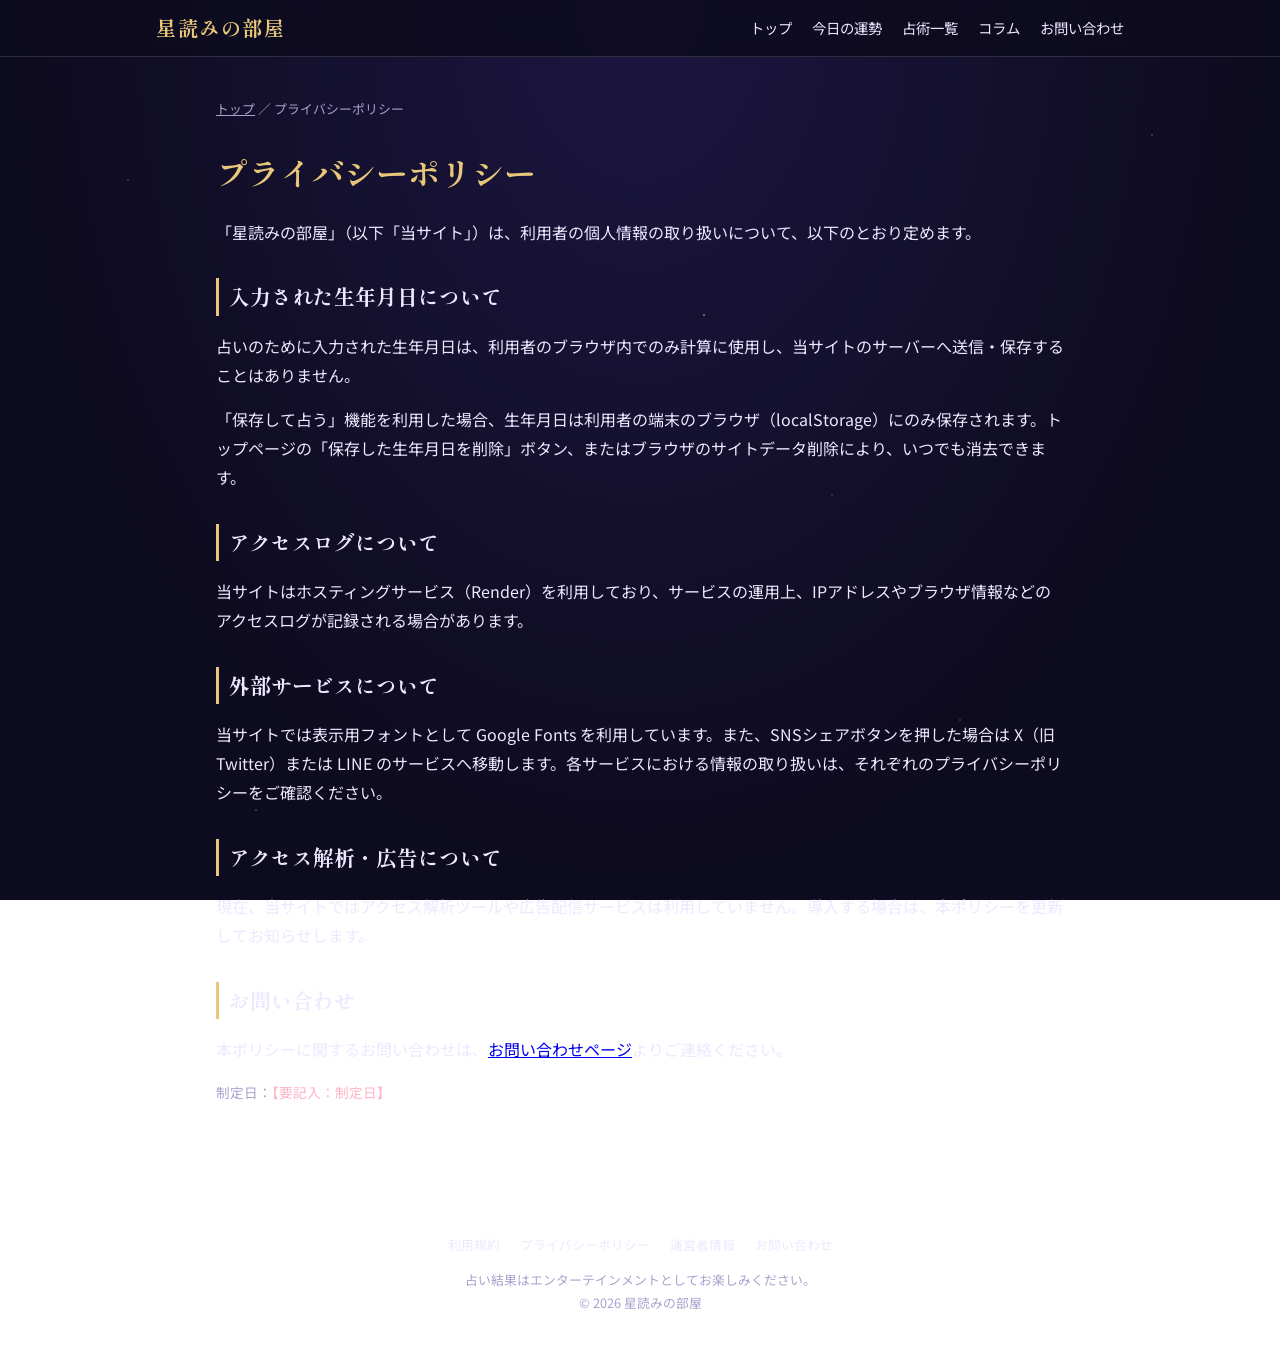
==== privacy.html @ 933acfe8 "占いコンテンツ拡充とサイト構成の整備 - 相性占い・ルーン・九星気学・夢占いを追加 - 星座占いに今週/今月とカテゴリ別運勢、ラッキースポットを追加 - 今日の星座ランキング・月齢表示・生年月日の保存" ====
<!doctype html>
<html lang="ja">
<head>
  <meta charset="utf-8">
  <meta name="viewport" content="width=device-width, initial-scale=1">
  <title>プライバシーポリシー｜星読みの部屋</title>
  <meta name="description" content="星読みの部屋のプライバシーポリシーです。">
  <link rel="preconnect" href="https://fonts.googleapis.com">
  <link href="https://fonts.googleapis.com/css2?family=Shippori+Mincho:wght@400;700&family=Noto+Sans+JP:wght@400;500&display=swap" rel="stylesheet">
  <link rel="stylesheet" href="/style.css">
</head>
<body>
  <div class="stars" aria-hidden="true"></div>
  <header id="site-header"></header>
  <main class="article">
    <p class="breadcrumb"><a href="/">トップ</a> ／ プライバシーポリシー</p>
    <h1>プライバシーポリシー</h1>
    <p>「星読みの部屋」（以下「当サイト」）は、利用者の個人情報の取り扱いについて、以下のとおり定めます。</p>
    <h2>入力された生年月日について</h2>
    <p>占いのために入力された生年月日は、利用者のブラウザ内でのみ計算に使用し、当サイトのサーバーへ送信・保存することはありません。</p>
    <p>「保存して占う」機能を利用した場合、生年月日は利用者の端末のブラウザ（localStorage）にのみ保存されます。トップページの「保存した生年月日を削除」ボタン、またはブラウザのサイトデータ削除により、いつでも消去できます。</p>
    <h2>アクセスログについて</h2>
    <p>当サイトはホスティングサービス（Render）を利用しており、サービスの運用上、IPアドレスやブラウザ情報などのアクセスログが記録される場合があります。</p>
    <h2>外部サービスについて</h2>
    <p>当サイトでは表示用フォントとして Google Fonts を利用しています。また、SNSシェアボタンを押した場合は X（旧Twitter）または LINE のサービスへ移動します。各サービスにおける情報の取り扱いは、それぞれのプライバシーポリシーをご確認ください。</p>
    <h2>アクセス解析・広告について</h2>
    <p>現在、当サイトではアクセス解析ツールや広告配信サービスは利用していません。導入する場合は、本ポリシーを更新してお知らせします。</p>
    <h2>お問い合わせ</h2>
    <p>本ポリシーに関するお問い合わせは、<a href="/contact.html">お問い合わせページ</a>よりご連絡ください。</p>
    <p class="sub">制定日：<span class="todo">【要記入：制定日】</span></p>
  </main>
  <footer id="site-footer"></footer>
  <script src="/data.js"></script>
  <script src="/common.js"></script>
</body>
</html>
---- style.css ----
:root {
  --bg: #0d0b1f;
  --bg2: #1c1640;
  --card: rgba(255, 255, 255, 0.06);
  --border: rgba(255, 255, 255, 0.14);
  --text: #ece8ff;
  --muted: #a9a2cf;
  --gold: #e8c77a;
  --accent: #9b7bff;
}

* { box-sizing: border-box; }

body {
  margin: 0;
  min-height: 100vh;
  font-family: "Noto Sans JP", sans-serif;
  color: var(--text);
  background: radial-gradient(ellipse at top, var(--bg2), var(--bg) 70%) fixed;
  line-height: 1.8;
}

.stars {
  position: fixed;
  inset: 0;
  pointer-events: none;
  background-image:
    radial-gradient(1px 1px at 10% 20%, #fff8, transparent),
    radial-gradient(1px 1px at 30% 70%, #fff6, transparent),
    radial-gradient(1.5px 1.5px at 55% 35%, #fffa, transparent),
    radial-gradient(1px 1px at 75% 80%, #fff7, transparent),
    radial-gradient(1px 1px at 90% 15%, #fff9, transparent),
    radial-gradient(1.5px 1.5px at 20% 90%, #fff5, transparent),
    radial-gradient(1px 1px at 65% 55%, #fff6, transparent);
  animation: twinkle 6s ease-in-out infinite alternate;
}
@keyframes twinkle { from { opacity: .5; } to { opacity: 1; } }

h1, h2, h3 { font-family: "Shippori Mincho", serif; font-weight: 700; }

.tabs { display: flex; max-width: 100%; overflow-x: auto; scrollbar-width: none; margin: 0 auto 8px; width: fit-content; gap: 4px; padding: 4px; border: 1px solid var(--border); border-radius: 999px; background: var(--card); }
.tab {
  border: 0; background: none; color: var(--muted); font: inherit;
  padding: 8px 18px; border-radius: 999px; cursor: pointer; white-space: nowrap;
}
.tab.active { background: var(--accent); color: #fff; }

main { max-width: 880px; margin: 0 auto; padding: 24px 16px 48px; position: relative; }
.panel { display: none; text-align: center; }
.panel.active { display: block; animation: fade .4s ease; }
@keyframes fade { from { opacity: 0; transform: translateY(8px); } to { opacity: 1; transform: none; } }
.panel h2 { font-size: 1.6rem; margin-bottom: 0; }
.lead { color: var(--muted); }

/* タロット */
.deck { display: flex; flex-wrap: wrap; justify-content: center; gap: 10px; margin: 24px 0; }
.tarot-card {
  width: 64px; height: 104px; border-radius: 8px; cursor: pointer;
  border: 1px solid var(--gold);
  background:
    repeating-linear-gradient(45deg, #2a2160 0 6px, #231b52 6px 12px);
  box-shadow: 0 4px 12px #0006;
  transition: transform .2s, box-shadow .2s;
}
.tarot-card:hover { transform: translateY(-6px); box-shadow: 0 8px 20px #9b7bff55; }
.tarot-card::after { content: "✦"; display: grid; place-items: center; height: 100%; color: var(--gold); }

/* フォーム */
.form { display: flex; flex-wrap: wrap; gap: 12px; justify-content: center; align-items: end; margin: 24px 0; }
.form label { display: flex; flex-direction: column; text-align: left; font-size: .9rem; color: var(--muted); gap: 4px; }
input[type="date"] {
  font: inherit; color: var(--text); background: var(--card);
  border: 1px solid var(--border); border-radius: 8px; padding: 8px 12px;
  color-scheme: dark;
}

.btn {
  font: inherit; cursor: pointer; border: 0; border-radius: 999px;
  padding: 10px 28px; background: linear-gradient(135deg, var(--accent), #6a4fd6); color: #fff;
}
.btn.ghost { background: none; border: 1px solid var(--border); color: var(--muted); margin-top: 16px; }

/* 結果 */
.result {
  text-align: left; margin-top: 24px; padding: 24px;
  background: var(--card); border: 1px solid var(--border); border-radius: 16px;
  animation: fade .5s ease;
}
.result h3 { margin: 0 0 4px; color: var(--gold); font-size: 1.4rem; }
.result .sub { color: var(--muted); font-size: .9rem; margin: 0 0 12px; }
.result .symbol { font-size: 3rem; text-align: center; margin: 0; }
.meter { display: grid; grid-template-columns: 4em 1fr; gap: 6px 12px; margin: 16px 0; }
.meter .stars-val { color: var(--gold); letter-spacing: .15em; }
.lucky { display: flex; flex-wrap: wrap; gap: 8px; margin-top: 12px; }
.lucky span { font-size: .85rem; padding: 4px 12px; border-radius: 999px; border: 1px solid var(--border); }
.badge { display: inline-block; font-size: .8rem; padding: 2px 10px; border-radius: 999px; background: var(--accent); color: #fff; }
.badge.rev { background: #b0476b; }

@media (max-width: 480px) {
  .tab { padding: 8px 14px; }
  .tarot-card { width: 52px; height: 86px; }
}

/* ---- ヘッダー ---- */
.site-header { position: sticky; top: 0; z-index: 10; background: rgba(13, 11, 31, 0.85); backdrop-filter: blur(8px); border-bottom: 1px solid var(--border); }
.header-inner { max-width: 1000px; margin: 0 auto; padding: 10px 16px; display: flex; align-items: center; justify-content: space-between; gap: 16px; }
.logo { font-family: "Shippori Mincho", serif; font-weight: 700; font-size: 1.25rem; color: var(--gold); text-decoration: none; letter-spacing: .08em; }
.global-nav { display: flex; gap: 20px; }
.global-nav a { color: var(--text); text-decoration: none; font-size: .9rem; }
.global-nav a:hover { color: var(--gold); }
.menu-toggle { display: none; background: none; border: 1px solid var(--border); color: var(--text); font-size: 1.1rem; border-radius: 8px; padding: 2px 10px; cursor: pointer; }

.hero { text-align: center; padding: 40px 16px 0; position: relative; }
.hero h1 { margin: 0; font-size: clamp(2rem, 6vw, 3rem); color: var(--gold); letter-spacing: .1em; }
.tagline { margin: 4px 0 0; color: var(--muted); }

/* ---- セクション・カード ---- */
.section { margin: 40px 0; scroll-margin-top: 70px; }
.section-title { text-align: center; font-size: 1.5rem; margin: 0 0 16px; }
.section-title::after { content: ""; display: block; width: 40px; height: 2px; background: var(--gold); margin: 8px auto 0; }
.card { background: var(--card); border: 1px solid var(--border); border-radius: 16px; padding: 20px; text-align: left; }
.card-title { margin: 0 0 4px; color: var(--gold); font-size: 1.15rem; }
.card .sub, .sub { color: var(--muted); font-size: .85rem; margin: 0 0 8px; }
.grid-2 { display: grid; grid-template-columns: 1fr 1fr; gap: 16px; margin-top: 16px; }

.my-summary { display: flex; gap: 20px; align-items: flex-start; margin-top: 8px; }
.my-sign { text-align: center; min-width: 72px; }
.my-sign p { margin: 0; }
.stars-val.big { font-size: 1.4rem; margin: 0; }
.my-actions { display: flex; flex-wrap: wrap; gap: 8px; margin-top: 12px; }
.form.compact { justify-content: flex-start; margin: 8px 0 0; }

.ranking { list-style: none; padding: 0; margin: 0; }
.ranking li { display: grid; grid-template-columns: 2em 1fr auto; align-items: center; padding: 5px 0; border-bottom: 1px dashed var(--border); font-size: .92rem; }
.ranking li:last-child { border-bottom: 0; }
.rank-no { color: var(--muted); font-weight: 500; }
.ranking li.top .rank-no { color: var(--gold); font-weight: 700; }

.moon-card { text-align: center; }
.moon-card .card-title { text-align: left; }
.moon-emoji { font-size: 4rem; margin: 8px 0 0; line-height: 1.2; }
.moon-name { font-family: "Shippori Mincho", serif; font-size: 1.3rem; margin: 0; }
.moon-name small { font-size: .8rem; color: var(--muted); margin-left: 4px; }
.more { display: inline-block; margin-top: 8px; color: var(--gold); font-size: .9rem; }

.menu-grid { display: grid; grid-template-columns: repeat(auto-fill, minmax(150px, 1fr)); gap: 12px; }
.menu-item { display: flex; flex-direction: column; align-items: center; gap: 2px; padding: 18px 8px; text-decoration: none; color: var(--text); background: var(--card); border: 1px solid var(--border); border-radius: 14px; transition: transform .2s, border-color .2s; font-weight: 500; }
.menu-item:hover { transform: translateY(-3px); border-color: var(--gold); }
.menu-item span { font-size: 1.8rem; line-height: 1.4; }
.menu-item small { color: var(--muted); font-size: .75rem; font-weight: 400; }

/* ---- 結果まわり ---- */
select, input[type="text"] {
  font: inherit; color: var(--text); background: var(--card);
  border: 1px solid var(--border); border-radius: 8px; padding: 8px 12px; color-scheme: dark;
}
select option { background: var(--bg2); }
.btn.small { padding: 6px 18px; font-size: .85rem; text-decoration: none; display: inline-block; margin: 0; }
.total { font-weight: 500; margin: 8px 0; }
.cats { display: grid; grid-template-columns: 1fr 1fr; gap: 10px; margin: 16px 0; }
.cat { border: 1px solid var(--border); border-radius: 10px; padding: 10px 12px; font-size: .9rem; }
.cat p { margin: 0; }
.meter-bar { height: 10px; border-radius: 999px; background: var(--border); overflow: hidden; margin: 12px 0; }
.meter-bar span { display: block; height: 100%; background: linear-gradient(90deg, var(--accent), var(--gold)); }
.symbol.rune { font-family: serif; color: var(--gold); }

.share { display: flex; gap: 8px; flex-wrap: wrap; margin-top: 16px; padding-top: 16px; border-top: 1px solid var(--border); }
.share-btn { flex: 1; min-width: 120px; text-align: center; padding: 8px 12px; border-radius: 999px; color: #fff; text-decoration: none; font-size: .85rem; font-weight: 500; }
.share-btn.x { background: #000; border: 1px solid #fff4; }
.share-btn.line { background: #06c755; }

.column-list { list-style: none; padding: 0; margin: 0; display: grid; gap: 8px; }
.column-list a { display: block; padding: 14px 16px; background: var(--card); border: 1px solid var(--border); border-radius: 12px; color: var(--text); text-decoration: none; }
.column-list a:hover { border-color: var(--gold); }
.column-list a::before { content: "✦ "; color: var(--gold); }

/* ---- 記事ページ ---- */
.article { text-align: left; }
.article h1 { font-size: clamp(1.5rem, 4vw, 2rem); color: var(--gold); margin: 24px 0 8px; }
.article h2 { font-size: 1.3rem; margin: 32px 0 8px; padding-left: 10px; border-left: 3px solid var(--gold); }
.article h3 { font-size: 1.1rem; margin: 20px 0 4px; }
.article .card { margin: 12px 0; }
.article table { width: 100%; border-collapse: collapse; font-size: .9rem; }
.article th, .article td { border-bottom: 1px solid var(--border); padding: 8px; text-align: left; vertical-align: top; }
.article th { color: var(--gold); font-weight: 500; white-space: nowrap; }
.breadcrumb { font-size: .8rem; color: var(--muted); margin-top: 16px; }
.breadcrumb a { color: var(--muted); }
.todo { color: #ffb3c7; }

/* ---- フッター ---- */
.site-footer { text-align: center; color: var(--muted); font-size: .8rem; padding: 32px 16px 40px; border-top: 1px solid var(--border); margin-top: 40px; position: relative; }
.site-footer p { margin: 0; }
.footer-nav { display: flex; flex-wrap: wrap; justify-content: center; gap: 8px 20px; margin-bottom: 12px; }
.footer-nav a { color: var(--text); text-decoration: none; }
.footer-nav a:hover { color: var(--gold); }

@media (max-width: 720px) {
  .menu-toggle { display: block; }
  .global-nav { display: none; position: absolute; top: 100%; left: 0; right: 0; flex-direction: column; gap: 0; background: var(--bg); border-bottom: 1px solid var(--border); }
  .site-header.nav-open .global-nav { display: flex; }
  .global-nav a { padding: 12px 16px; border-top: 1px solid var(--border); }
  .grid-2, .cats { grid-template-columns: 1fr; }
  .tabs { justify-content: flex-start; width: auto; }
}
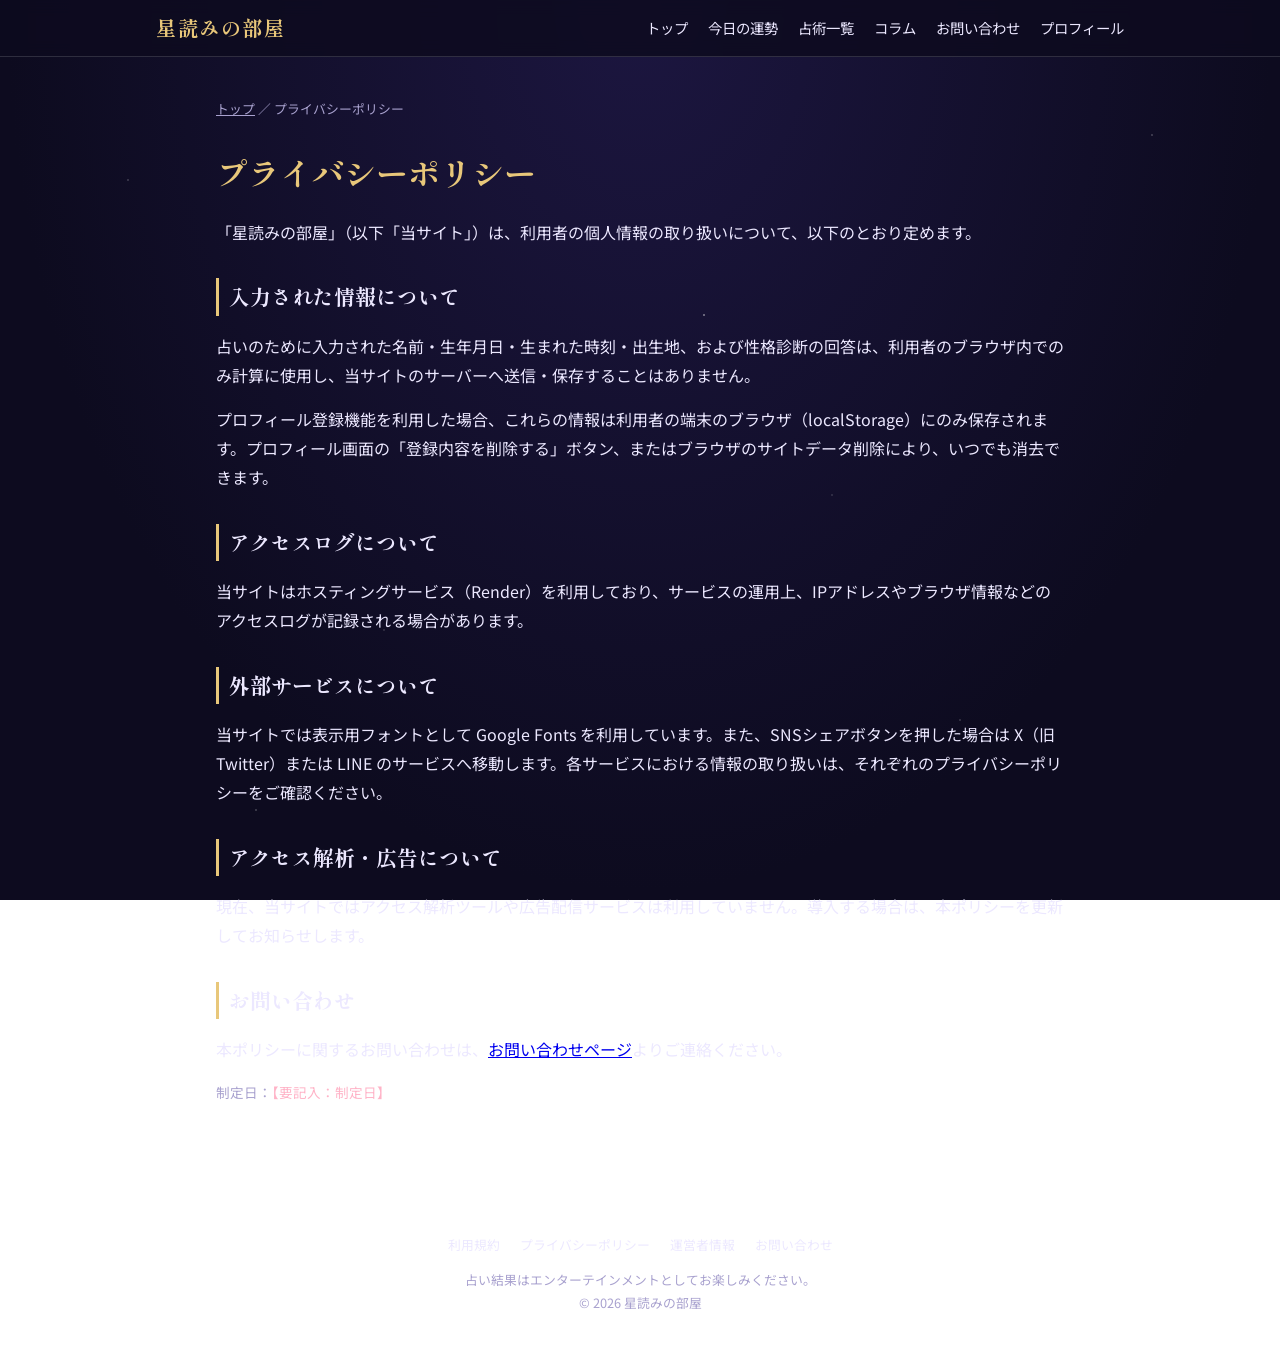
==== commit 3e38a7e5: "プロフィール登録と自動表示、九星気学の年・月・日盤を追加 - 初回にプロフィール（姓名・生年月日・時刻・出生地）を登録し、各占いを自動表示 - 生まれた時刻「わからない」に対応（時柱・ASC は非表示" ====
--- a/privacy.html
+++ b/privacy.html
@@ -16,9 +16,9 @@
     <p class="breadcrumb"><a href="/">トップ</a> ／ プライバシーポリシー</p>
     <h1>プライバシーポリシー</h1>
     <p>「星読みの部屋」（以下「当サイト」）は、利用者の個人情報の取り扱いについて、以下のとおり定めます。</p>
-    <h2>入力された生年月日について</h2>
-    <p>占いのために入力された生年月日は、利用者のブラウザ内でのみ計算に使用し、当サイトのサーバーへ送信・保存することはありません。</p>
-    <p>「保存して占う」機能を利用した場合、生年月日は利用者の端末のブラウザ（localStorage）にのみ保存されます。トップページの「保存した生年月日を削除」ボタン、またはブラウザのサイトデータ削除により、いつでも消去できます。</p>
+    <h2>入力された情報について</h2>
+    <p>占いのために入力された名前・生年月日・生まれた時刻・出生地、および性格診断の回答は、利用者のブラウザ内でのみ計算に使用し、当サイトのサーバーへ送信・保存することはありません。</p>
+    <p>プロフィール登録機能を利用した場合、これらの情報は利用者の端末のブラウザ（localStorage）にのみ保存されます。プロフィール画面の「登録内容を削除する」ボタン、またはブラウザのサイトデータ削除により、いつでも消去できます。</p>
     <h2>アクセスログについて</h2>
     <p>当サイトはホスティングサービス（Render）を利用しており、サービスの運用上、IPアドレスやブラウザ情報などのアクセスログが記録される場合があります。</p>
     <h2>外部サービスについて</h2>
--- a/style.css
+++ b/style.css
@@ -187,6 +187,138 @@
 .breadcrumb a { color: var(--muted); }
 .todo { color: #ffb3c7; }
 
+/* ---- タロット モード切替 & スプレッド ---- */
+.tarot-mode-select { display: flex; justify-content: center; gap: 8px; margin: 16px 0; }
+.tarot-mode-btn {
+  padding: 6px 18px; border-radius: 999px; border: 1px solid var(--border);
+  background: var(--card); color: var(--muted); cursor: pointer; font: inherit; font-size: .88rem;
+  transition: all .2s;
+}
+.tarot-mode-btn.active { background: var(--accent); color: #fff; border-color: var(--accent); }
+
+.spread-slots { display: flex; justify-content: center; gap: 16px; margin: 20px 0; flex-wrap: wrap; }
+.spread-slot { display: flex; flex-direction: column; align-items: center; gap: 6px; min-width: 85px; }
+.slot-tag { font-size: .8rem; color: var(--gold); font-weight: 700; }
+.slot-box {
+  width: 68px; height: 104px; border-radius: 8px; border: 2px dashed var(--border);
+  display: grid; place-items: center; background: rgba(255, 255, 255, 0.02);
+  transition: all .3s;
+}
+.slot-box .slot-icon { color: var(--muted); font-size: 1.2rem; }
+.slot-box.filled {
+  border: 1px solid var(--gold);
+  background: repeating-linear-gradient(45deg, #2a2160 0 6px, #231b52 6px 12px);
+  box-shadow: 0 4px 12px #9b7bff55;
+  transform: translateY(-2px);
+}
+.slot-box.filled span { font-size: 1.8rem; }
+.slot-name { font-size: .8rem; margin: 0; color: var(--muted); text-align: center; line-height: 1.3; }
+.rev-txt { color: #ff85a0; }
+.tarot-card.picked { opacity: .3; pointer-events: none; transform: scale(.92); }
+.tarot-body { font-size: 1rem; line-height: 1.8; }
+
+.tarot-spread-title { font-size: 1.3rem; color: var(--gold); margin: 0 0 4px; }
+.spread-results-grid { display: grid; grid-template-columns: repeat(3, 1fr); gap: 14px; margin: 20px 0; }
+.spread-res-card {
+  background: rgba(255, 255, 255, 0.04); border: 1px solid var(--border); border-radius: 12px;
+  padding: 16px 14px; display: flex; flex-direction: column;
+}
+.spread-step-tag { font-size: .78rem; color: var(--gold); font-weight: 700; margin-bottom: 8px; }
+.spread-res-header { display: flex; align-items: center; gap: 10px; margin-bottom: 8px; }
+.spread-res-header h4 { margin: 0; font-size: 1.05rem; color: var(--text); }
+.spread-res-header .symbol.small { font-size: 1.6rem; }
+.spread-text { font-size: .88rem; color: var(--text); line-height: 1.7; margin: 0; }
+.spread-overall-card {
+  background: rgba(155, 123, 255, 0.08); border: 1px solid rgba(155, 123, 255, 0.3);
+  border-radius: 12px; padding: 16px; margin: 16px 0;
+}
+.spread-overall-card h4 { margin: 0 0 6px; color: var(--gold); font-size: 1rem; }
+.spread-overall-card p { margin: 0; font-size: .92rem; line-height: 1.8; }
+
+/* ---- おみくじ ---- */
+.today-omikuji-banner { margin-top: 16px; background: linear-gradient(135deg, rgba(255,255,255,0.06), rgba(232, 199, 122, 0.08)); }
+.omikuji-banner-inner { display: flex; align-items: center; gap: 16px; }
+.omikuji-banner-icon { font-size: 2.2rem; }
+.omikuji-banner-text { flex: 1; }
+.omikuji-banner-text .card-title { margin: 0; font-size: 1.15rem; }
+.omikuji-banner-text .sub { margin: 2px 0 0; }
+
+.omikuji-stage { text-align: center; margin: 24px 0 16px; }
+.omikuji-cylinder-wrap {
+  position: relative; width: 110px; height: 140px; margin: 0 auto 20px;
+  display: flex; flex-direction: column; align-items: center; justify-content: flex-end;
+}
+.omikuji-cylinder-wrap.shaking {
+  animation: shakeCylinder .25s infinite ease-in-out;
+}
+@keyframes shakeCylinder {
+  0%, 100% { transform: rotate(0deg) translateY(0); }
+  25% { transform: rotate(-10deg) translateY(-8px); }
+  75% { transform: rotate(10deg) translateY(8px); }
+}
+.omikuji-box {
+  width: 82px; height: 108px; border-radius: 12px 12px 6px 6px;
+  background: linear-gradient(135deg, #a03522, #6b1406); border: 2px solid var(--gold);
+  box-shadow: 0 6px 18px rgba(0,0,0,0.45); display: grid; place-items: center; z-index: 2;
+}
+.omikuji-box-txt {
+  writing-mode: vertical-rl; font-family: "Shippori Mincho", serif;
+  font-size: 1.15rem; font-weight: 700; color: var(--gold); letter-spacing: .25em;
+}
+.omikuji-stick-disp {
+  position: absolute; top: 0; width: 26px; height: 65px;
+  background: #f1d8a5; border: 1px solid #b5883d; border-radius: 4px; color: #5c2f0b;
+  writing-mode: vertical-rl; font-size: .85rem; font-weight: 700; letter-spacing: .1em;
+  display: grid; place-items: center; box-shadow: 0 3px 8px rgba(0,0,0,0.4); z-index: 1;
+}
+.omikuji-stick-disp.slide-out {
+  animation: slideStick .45s cubic-bezier(0.18, 0.89, 0.32, 1.28) forwards;
+}
+@keyframes slideStick {
+  from { transform: translateY(40px); opacity: 0; }
+  to { transform: translateY(-40px); opacity: 1; }
+}
+
+.omikuji-result { background: linear-gradient(180deg, rgba(255,253,245,0.06), rgba(255,250,235,0.02)); border: 2px solid var(--gold); }
+.omikuji-paper { max-width: 480px; margin: 0 auto; text-align: left; }
+.omikuji-header { text-align: center; border-bottom: 1px dashed var(--border); padding-bottom: 14px; margin-bottom: 14px; }
+.omikuji-crest { font-size: .85rem; color: var(--gold); letter-spacing: .12em; display: block; margin-bottom: 6px; }
+.omikuji-grade { font-family: "Shippori Mincho", serif; font-size: 3.2rem; margin: 0; letter-spacing: .2em; font-weight: 700; }
+.grade-大吉 { color: #ff5252; text-shadow: 0 0 16px #ff525266; }
+.grade-中吉 { color: #ff9100; text-shadow: 0 0 16px #ff910066; }
+.grade-小吉 { color: #ffab40; text-shadow: 0 0 16px #ffab4066; }
+.grade-吉 { color: #69f0ae; text-shadow: 0 0 16px #69f0ae66; }
+.grade-末吉 { color: #40c4ff; text-shadow: 0 0 16px #40c4ff66; }
+.grade-凶 { color: #b388ff; text-shadow: 0 0 16px #b388ff66; }
+.omikuji-en { font-size: .85rem; color: var(--muted); margin: 0; letter-spacing: .08em; }
+.omikuji-poem {
+  text-align: center; font-family: "Shippori Mincho", serif; font-size: 1.1rem;
+  padding: 14px 12px; margin: 14px 0; background: rgba(0, 0, 0, 0.25); border-radius: 8px;
+  color: var(--gold); line-height: 1.9;
+}
+.omikuji-message { font-size: .95rem; line-height: 1.85; margin: 14px 0; }
+.omikuji-details { border-top: 1px dashed var(--border); border-bottom: 1px dashed var(--border); padding: 12px 0; margin: 14px 0; display: grid; gap: 8px; }
+.omikuji-row { display: flex; font-size: .92rem; }
+.omikuji-row strong { min-width: 5.5em; color: var(--gold); }
+.omikuji-row span { flex: 1; }
+.omikuji-lucky { display: flex; justify-content: center; gap: 16px; font-size: .85rem; color: var(--muted); flex-wrap: wrap; margin-top: 12px; }
+
+/* ---- 四柱推命 ---- */
+.shichu-card { display: flex; flex-direction: column; gap: 18px; }
+.shichu-hero { text-align: center; border-bottom: 1px solid var(--border); padding-bottom: 16px; }
+.shichu-hero .symbol { margin: 0; font-size: 3.2rem; }
+.shichu-hero h3 { margin: 6px 0 2px; }
+.shichu-catch { font-family: "Shippori Mincho", serif; font-size: 1.15rem; color: var(--gold); margin: 6px 0 0; font-weight: 500; }
+.shichu-section { border-left: 3px solid var(--accent); padding-left: 14px; }
+.shichu-section h4 { margin: 0 0 6px; color: var(--gold); font-size: .98rem; }
+.shichu-section p { margin: 0; font-size: .92rem; line-height: 1.8; }
+.shichu-section.highlight { border-left-color: var(--gold); background: rgba(232, 199, 122, 0.06); padding: 12px 14px; border-radius: 0 8px 8px 0; }
+.shichu-section.today-advice { border-left-color: #69f0ae; background: rgba(105, 240, 174, 0.06); padding: 12px 14px; border-radius: 0 8px 8px 0; }
+.shichu-features .feature-box { background: rgba(255, 255, 255, 0.03); border: 1px solid var(--border); border-radius: 10px; padding: 12px 16px; }
+.feature-box h5 { margin: 0 0 8px; color: var(--gold); font-size: .95rem; }
+.feature-box ul { margin: 0; padding-left: 18px; font-size: .88rem; }
+.feature-box li { margin-bottom: 4px; }
+
 /* ---- フッター ---- */
 .site-footer { text-align: center; color: var(--muted); font-size: .8rem; padding: 32px 16px 40px; border-top: 1px solid var(--border); margin-top: 40px; position: relative; }
 .site-footer p { margin: 0; }
@@ -201,4 +333,144 @@
   .global-nav a { padding: 12px 16px; border-top: 1px solid var(--border); }
   .grid-2, .cats { grid-template-columns: 1fr; }
   .tabs { justify-content: flex-start; width: auto; }
-}
+  .spread-results-grid { grid-template-columns: 1fr; }
+  .omikuji-banner-inner { flex-direction: column; text-align: center; }
+  .shichu-features { grid-template-columns: 1fr; }
+}
+
+
+/* ---- 東洋占術 ---- */
+.menu-group { font-size: 1rem; color: var(--gold); margin: 20px 0 10px; text-align: left; }
+.menu-group:first-of-type { margin-top: 0; }
+input[type="time"] { font: inherit; color: var(--text); background: var(--card); border: 1px solid var(--border); border-radius: 8px; padding: 8px 12px; color-scheme: dark; }
+
+.meishiki { width: 100%; max-width: 360px; border-collapse: collapse; text-align: center; margin: 8px 0; }
+.meishiki th { font-size: .8rem; color: var(--muted); font-weight: 400; padding: 4px; }
+.meishiki td { font-family: "Shippori Mincho", serif; font-size: 1.6rem; padding: 2px; border: 1px solid var(--border); }
+.gogyo { display: grid; gap: 6px; max-width: 360px; margin: 8px 0; }
+.gogyo-row { display: grid; grid-template-columns: 1.5em 1fr 1.5em; gap: 8px; align-items: center; }
+.gogyo-bar { height: 10px; background: var(--border); border-radius: 999px; overflow: hidden; }
+.gogyo-bar span { display: block; height: 100%; border-radius: 999px; }
+.g-木 { background: #5cb85c; } .g-火 { background: #e8604c; } .g-土 { background: #c9a35c; } .g-金 { background: #d8d8e0; } .g-水 { background: #4f8fe0; }
+
+.hex-pair { display: flex; justify-content: center; align-items: center; gap: 24px; text-align: center; }
+.hex { display: flex; flex-direction: column; gap: 6px; width: 90px; margin: 0 auto 4px; }
+.yao { display: flex; gap: 12px; height: 10px; }
+.yao span { flex: 1; background: var(--gold); border-radius: 2px; }
+.yao.chg span { background: #ff7aa2; }
+.hex-arrow { font-size: 1.5rem; color: var(--muted); }
+
+.kaku-table { width: 100%; border-collapse: collapse; margin: 12px 0; font-size: .9rem; }
+.kaku-table th, .kaku-table td { border-bottom: 1px solid var(--border); padding: 8px 6px; text-align: left; vertical-align: middle; }
+.kaku-table th { color: var(--gold); font-weight: 500; white-space: nowrap; }
+.kaku-num { white-space: nowrap; }
+.kaku-desc { color: var(--muted); font-size: .8rem; }
+.kikkyo { display: inline-block; min-width: 3em; text-align: center; padding: 2px 8px; border-radius: 999px; font-size: .8rem; white-space: nowrap; }
+.k-daikichi { background: #e8c77a; color: #2a1f00; } .k-kichi { background: #9b7bff; color: #fff; }
+.k-hankichi { background: #4a4470; color: #fff; } .k-kyo { background: #6b3348; color: #fff; }
+
+details.card { margin-top: 12px; padding: 12px 16px; }
+details.card summary { cursor: pointer; color: var(--gold); }
+.palaces { width: 100%; border-collapse: collapse; font-size: .85rem; margin-top: 8px; }
+.palaces th, .palaces td { border-bottom: 1px solid var(--border); padding: 6px; text-align: left; }
+.palaces th { color: var(--muted); font-weight: 400; white-space: nowrap; }
+
+@media (max-width: 480px) {
+  .kaku-desc { display: none; }
+}
+
+/* ---- 数秘術の詳細 ---- */
+.num-section { border-left: 3px solid var(--accent); padding-left: 14px; margin: 18px 0; }
+.num-section h4 { margin: 0 0 6px; color: var(--gold); font-size: .98rem; }
+.num-section p { margin: 0 0 4px; font-size: .92rem; line-height: 1.8; }
+.num-section.highlight { border-left-color: var(--gold); background: rgba(232, 199, 122, 0.06); padding: 12px 14px; border-radius: 0 8px 8px 0; }
+.num-section.today-advice { border-left-color: #69f0ae; background: rgba(105, 240, 174, 0.06); padding: 12px 14px; border-radius: 0 8px 8px 0; }
+.num-features { margin: 18px 0; }
+.num-features .feature-box { background: rgba(255, 255, 255, 0.03); border: 1px solid var(--border); border-radius: 10px; padding: 12px 16px; }
+
+/* ---- ホロスコープ ---- */
+.chart-wrap { display: flex; justify-content: center; margin: 12px 0; }
+.chart { width: 100%; max-width: 360px; height: auto; }
+.ch-ring { fill: none; stroke: var(--border); stroke-width: 1; }
+.ch-line { stroke: var(--border); stroke-width: 1; }
+.ch-axis { stroke: var(--gold); stroke-width: 1.2; stroke-dasharray: 4 3; }
+.ch-asp { stroke-width: 1; opacity: .7; }
+.ch-dot { fill: var(--text); }
+.ch-sign, .ch-planet, .ch-label { text-anchor: middle; dominant-baseline: central; font-family: "Noto Sans JP", "Segoe UI Symbol", "Apple Symbols", sans-serif; }
+.ch-sign { font-size: 15px; }
+.el-火 { fill: #ff8a73; } .el-地 { fill: #c9a35c; } .el-風 { fill: #8fd0ff; } .el-水 { fill: #6f8cff; }
+.ch-planet { font-size: 16px; fill: var(--gold); }
+.ch-label { font-size: 10px; fill: var(--gold); }
+.planet-table { width: 100%; border-collapse: collapse; font-size: .9rem; margin: 12px 0 4px; }
+.planet-table th, .planet-table td { border-bottom: 1px solid var(--border); padding: 6px; text-align: left; }
+.planet-table th { color: var(--muted); font-weight: 400; font-size: .8rem; }
+.retro { color: #ff7aa2; font-size: .8rem; }
+
+/* ---- 16タイプ性格診断 ---- */
+.type-form { text-align: left; }
+.tq { border: 1px solid var(--border); border-radius: 12px; padding: 12px 14px; margin: 0 0 10px; background: var(--card); }
+.tq legend { padding: 0; font-size: .95rem; float: left; width: 100%; margin-bottom: 10px; }
+.tq-no { color: var(--gold); font-weight: 700; margin-right: 4px; }
+.tq-scale { clear: both; display: flex; align-items: center; justify-content: center; gap: 10px; }
+.tq-scale label { cursor: pointer; display: flex; align-items: center; justify-content: center; width: 36px; height: 36px; }
+.tq-scale input { position: absolute; opacity: 0; }
+.tq-dot { display: block; border-radius: 50%; border: 2px solid var(--border); transition: background .15s, border-color .15s; }
+.tq-dot.d0, .tq-dot.d4 { width: 32px; height: 32px; }
+.tq-dot.d1, .tq-dot.d3 { width: 24px; height: 24px; }
+.tq-dot.d2 { width: 16px; height: 16px; }
+.tq-dot.d0, .tq-dot.d1 { border-color: var(--accent); }
+.tq-dot.d3, .tq-dot.d4 { border-color: #b0476b; }
+.tq-scale input:checked + .d0, .tq-scale input:checked + .d1 { background: var(--accent); }
+.tq-scale input:checked + .d2 { background: var(--muted); border-color: var(--muted); }
+.tq-scale input:checked + .d3, .tq-scale input:checked + .d4 { background: #b0476b; }
+.tq-scale input:focus-visible + .tq-dot { outline: 2px solid var(--gold); outline-offset: 2px; }
+.tq-end { font-size: .75rem; color: var(--muted); white-space: nowrap; }
+.type-submit { text-align: center; margin-top: 16px; }
+.type-code { font-family: "Shippori Mincho", serif; letter-spacing: .15em; color: var(--gold); }
+.type-axes { display: grid; gap: 8px; margin: 12px 0 16px; }
+.type-axis { display: grid; grid-template-columns: 1fr 2fr 1fr; gap: 8px; align-items: center; font-size: .78rem; color: var(--muted); }
+.type-axis span:last-child { text-align: right; }
+.type-axis .on { color: var(--text); font-weight: 500; }
+.type-bar { height: 8px; background: var(--border); border-radius: 999px; overflow: hidden; }
+.type-bar span { display: block; height: 100%; background: linear-gradient(90deg, var(--accent), var(--gold)); }
+@media (max-width: 480px) {
+  .type-axis { grid-template-columns: 1fr; text-align: center; gap: 2px; }
+  .type-axis span:last-child { text-align: center; }
+}
+
+/* ---- プロフィール登録 ---- */
+.profile-dialog { width: min(480px, calc(100% - 32px)); max-height: calc(100% - 32px); overflow-y: auto; padding: 24px; border: 1px solid var(--border); border-radius: 18px; background: var(--bg2); color: var(--text); }
+.profile-dialog::backdrop { background: rgba(5, 4, 15, 0.75); backdrop-filter: blur(3px); }
+.profile-dialog h2 { margin: 0 0 4px; color: var(--gold); font-size: 1.4rem; }
+.profile-dialog form > label, .pf-row label { display: flex; flex-direction: column; gap: 4px; font-size: .85rem; color: var(--muted); margin: 12px 0 0; }
+.profile-dialog input, .profile-dialog select { width: 100%; }
+.pf-row { display: grid; grid-template-columns: 1fr 1fr; gap: 12px; }
+.req { display: inline-block; font-size: .7rem; background: #b0476b; color: #fff; border-radius: 4px; padding: 0 6px; margin-left: 6px; }
+.pf-actions { display: flex; gap: 8px; justify-content: center; margin-top: 16px; }
+.pf-actions .btn.ghost { margin-top: 0; }
+.pf-delete { display: block; margin: 14px auto 0; background: none; border: 0; color: var(--muted); font: inherit; font-size: .8rem; text-decoration: underline; cursor: pointer; }
+.pf-time { display: flex; flex-direction: column; }
+.profile-dialog .pf-check { flex-direction: row; align-items: center; gap: 6px; margin-top: 6px; font-size: .8rem; }
+.profile-dialog .pf-check input { width: auto; }
+.profile-dialog input:disabled { opacity: .4; }
+
+/* ---- 九星気学の盤 ---- */
+.ky-period { border: 1px solid var(--border); border-radius: 14px; padding: 14px; margin: 14px 0; }
+.ky-period h4 { margin: 0 0 10px; color: var(--gold); }
+.ky-period-body { display: grid; grid-template-columns: 150px 1fr; gap: 16px; align-items: start; }
+.ky-period-body p { margin: 0 0 6px; font-size: .9rem; }
+.ky-board { display: grid; grid-template-columns: repeat(3, 1fr); gap: 3px; }
+.ky-cell { aspect-ratio: 1; display: flex; flex-direction: column; align-items: center; justify-content: center; border-radius: 6px; background: rgba(255, 255, 255, .04); border: 1px solid var(--border); line-height: 1.2; }
+.ky-dir { font-size: .6rem; color: var(--muted); }
+.ky-num { font-size: .78rem; font-weight: 500; }
+.ky-cell.good { background: rgba(105, 240, 174, .14); border-color: rgba(105, 240, 174, .5); }
+.ky-cell.bad { background: rgba(255, 107, 129, .14); border-color: rgba(255, 107, 129, .45); }
+.ky-cell.me { outline: 2px solid var(--gold); outline-offset: -2px; }
+.ky-dirs { font-size: .85rem; }
+.good-label, .bad-label { display: inline-block; font-size: .72rem; padding: 0 8px; border-radius: 999px; margin-right: 4px; }
+.good-label { background: rgba(105, 240, 174, .25); color: #b8ffd9; }
+.bad-label { background: rgba(255, 107, 129, .25); color: #ffc2cc; }
+@media (max-width: 480px) {
+  .ky-period-body { grid-template-columns: 1fr; }
+  .ky-board { max-width: 200px; margin: 0 auto; }
+}
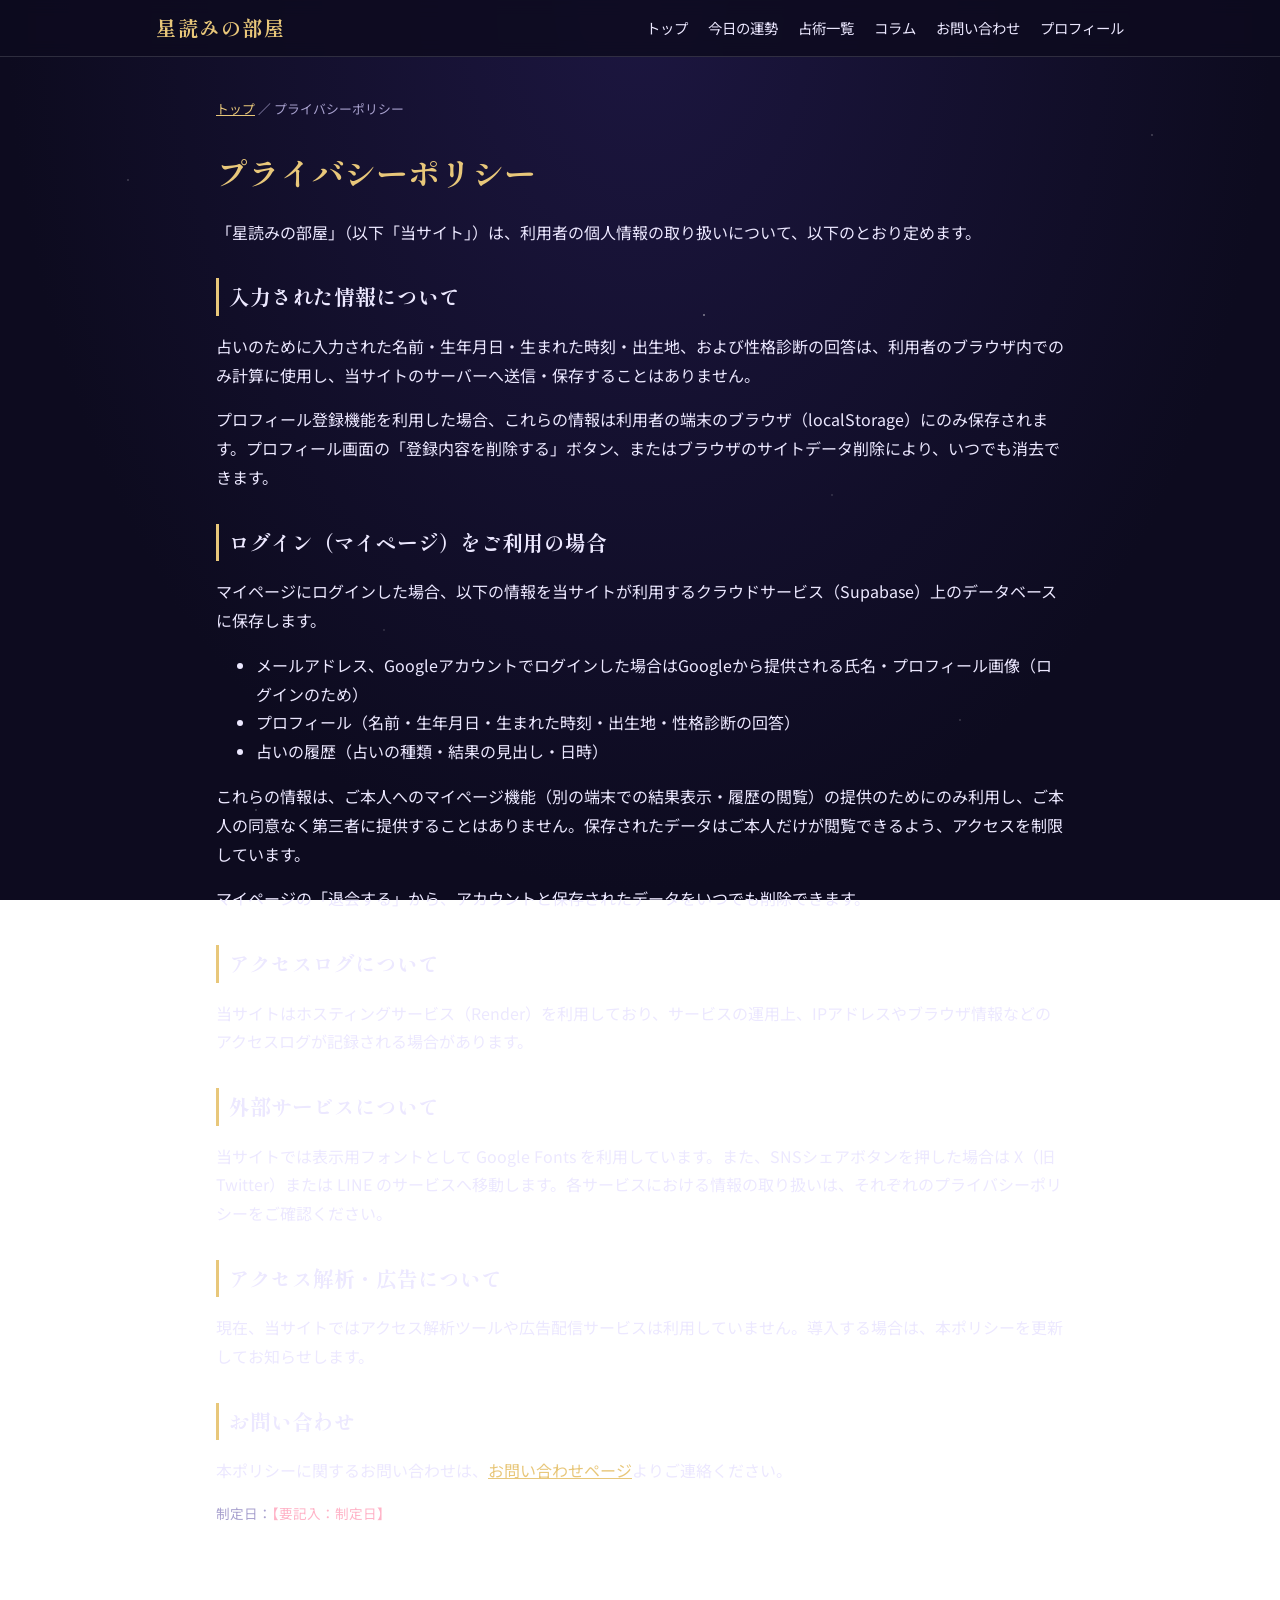
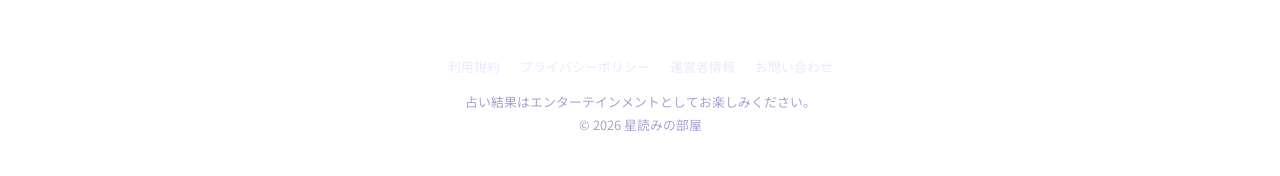
==== commit 24f0054a: "ログイン付きマイページを追加（Google / メール、Supabase） - マイページ：ログイン、プロフィール表示、占い履歴、ログアウト、退会 - ログイン時にプロフィールを同期し、自分で占った結" ====
--- a/privacy.html
+++ b/privacy.html
@@ -19,6 +19,15 @@
     <h2>入力された情報について</h2>
     <p>占いのために入力された名前・生年月日・生まれた時刻・出生地、および性格診断の回答は、利用者のブラウザ内でのみ計算に使用し、当サイトのサーバーへ送信・保存することはありません。</p>
     <p>プロフィール登録機能を利用した場合、これらの情報は利用者の端末のブラウザ（localStorage）にのみ保存されます。プロフィール画面の「登録内容を削除する」ボタン、またはブラウザのサイトデータ削除により、いつでも消去できます。</p>
+    <h2>ログイン（マイページ）をご利用の場合</h2>
+    <p>マイページにログインした場合、以下の情報を当サイトが利用するクラウドサービス（Supabase）上のデータベースに保存します。</p>
+    <ul>
+      <li>メールアドレス、Googleアカウントでログインした場合はGoogleから提供される氏名・プロフィール画像（ログインのため）</li>
+      <li>プロフィール（名前・生年月日・生まれた時刻・出生地・性格診断の回答）</li>
+      <li>占いの履歴（占いの種類・結果の見出し・日時）</li>
+    </ul>
+    <p>これらの情報は、ご本人へのマイページ機能（別の端末での結果表示・履歴の閲覧）の提供のためにのみ利用し、ご本人の同意なく第三者に提供することはありません。保存されたデータはご本人だけが閲覧できるよう、アクセスを制限しています。</p>
+    <p>マイページの「退会する」から、アカウントと保存されたデータをいつでも削除できます。</p>
     <h2>アクセスログについて</h2>
     <p>当サイトはホスティングサービス（Render）を利用しており、サービスの運用上、IPアドレスやブラウザ情報などのアクセスログが記録される場合があります。</p>
     <h2>外部サービスについて</h2>
--- a/style.css
+++ b/style.css
@@ -474,3 +474,18 @@
   .ky-period-body { grid-template-columns: 1fr; }
   .ky-board { max-width: 200px; margin: 0 auto; }
 }
+
+/* ---- マイページ ---- */
+.login-msg { color: var(--gold); min-height: 1.5em; }
+.article .history td { font-size: .88rem; }
+.history .h-date { white-space: nowrap; color: var(--muted); font-size: .78rem; width: 9em; }
+.h-kind { display: inline-block; font-size: .72rem; padding: 0 8px; border-radius: 999px; background: rgba(155, 123, 255, .25); margin-right: 4px; }
+.btn.danger { color: #ff9fb3; border-color: rgba(255, 107, 129, .5); }
+.article input[type="email"] { font: inherit; color: var(--text); background: var(--card); border: 1px solid var(--border); border-radius: 8px; padding: 8px 12px; min-width: 260px; }
+.article a { color: var(--gold); }
+.article a.btn { color: #fff; }
+.article a.btn.ghost { color: var(--muted); }
+.google-btn { display: inline-flex; align-items: center; gap: 10px; background: #fff; color: #1f1f1f; font-weight: 500; border: 1px solid #dadce0; }
+.google-btn:hover { background: #f5f5f5; }
+.email-login { margin: 8px 0 12px; font-size: .9rem; }
+.email-login summary { cursor: pointer; color: var(--muted); }
